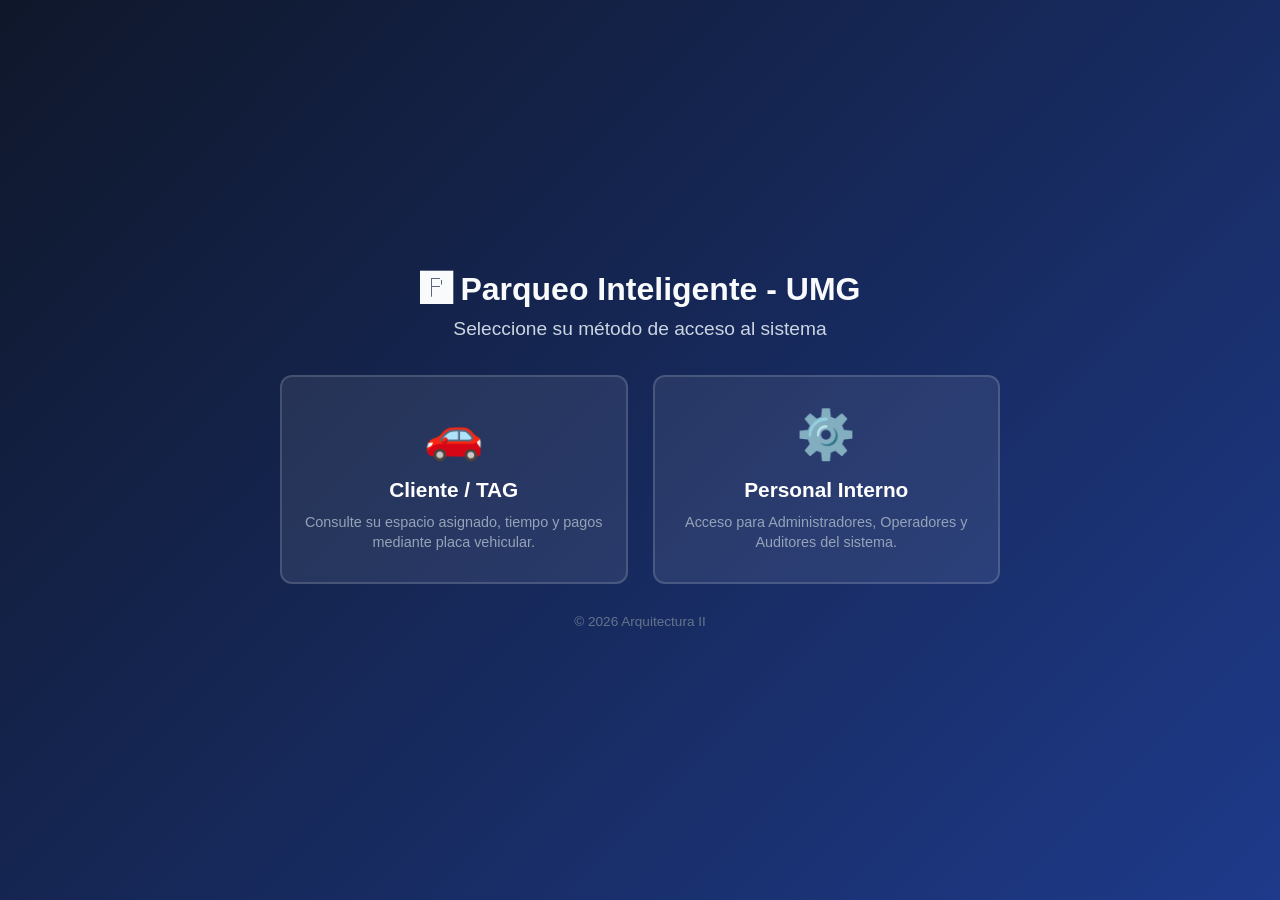
==== index.html @ c43f01b9 "Merge pull request #1 from dcastrilloc-we/Frontend_DiegoCastrillo Subiendo Frontend del Proyecto" ====
<!DOCTYPE html>
<html lang="es">
<head>
    <meta charset="UTF-8">
    <meta name="viewport" content="width=device-width, initial-scale=1.0">
    <title>Panel de Control - Parqueo Inteligente UMG</title>
    <link rel="stylesheet" href="style.css">
</head>
<body>

    <div class="app-wrapper">
        <main class="container">

            <header class="main-header">
                <div class="header-title-left">
                    <button onclick="cerrarSesion()" class="btn-volver">
                        ← Cerrar Sesión
                    </button>

                    <h1>🅿 Panel Principal - Parqueo Inteligente UMG</h1>
                </div>

                <div class="role-badge-display">
                    <span id="label-rol-activo" class="badge-rol">
                        Cargando...
                    </span>
                </div>
            </header>


            <!-- ===================================================== -->
            <!-- VISTA ADMINISTRADOR -->
            <!-- ===================================================== -->

            <section id="vista-admin"
                     class="view-section"
                     style="display: none;">

                <!-- PESTAÑAS -->
                <div class="admin-tabs">

                    <button onclick="cambiarSubpestana('operacion')"
                            id="btn-tab-op"
                            class="tab-btn active">
                        🗺️ Mapa y Operación
                    </button>

                    <button onclick="cambiarSubpestana('historial')"
                            id="btn-tab-hist"
                            class="tab-btn">
                        📋 Historial de Accesos
                    </button>

                    <button onclick="cambiarSubpestana('alarmas')"
                            id="btn-tab-alrt"
                            class="tab-btn">
                        🚨 Centro de Alarmas
                        <span id="badge-count-alarmas"
                              class="badge-alert-count">
                            1
                        </span>
                    </button>

                    <button onclick="cambiarSubpestana('usuarios')"
                            id="btn-tab-users"
                            class="tab-btn">
                        👥 Usuarios
                    </button>

                    <!-- NUEVA PESTAÑA -->
                    <button onclick="cambiarSubpestana('vehiculos')"
                            id="btn-tab-vehiculos"
                            class="tab-btn">
                        🚗 Vehículos
                    </button>

                </div>


                <!-- ================================================= -->
                <!-- PESTAÑA MAPA Y OPERACIÓN -->
                <!-- ================================================= -->

                <div id="sub-operacion"
                     class="admin-subview">

                    <h2>Monitoreo en Tiempo Real</h2>

                    <div class="talanqueras-banner">

                        <div class="talanquera-card">
                            <span>Talanquera de Entrada:</span>

                            <span id="estado-t-entrada"
                                  class="badge cerrada">
                                CERRADA
                            </span>
                        </div>

                        <div class="talanquera-card">
                            <span>Talanquera de Salida:</span>

                            <span id="estado-t-salida"
                                  class="badge cerrada">
                                CERRADA
                            </span>
                        </div>

                    </div>


                    <div class="admin-grid-layout">

                        <!-- MAPA -->
                        <div class="card map-card">

                            <h3>🗺️ Mapa General (Maqueta Real)</h3>

                            <div class="maqueta-foto-container">

                                <img src="maqueta-limpia.svg"
                                     alt="Arquitectura Parqueo"
                                     class="img-maqueta">

                                <div class="space-overlay libre" id="slot-E1">
                                    <strong>E1</strong><br>
                                    <small>Libre</small>
                                </div>

                                <div class="space-overlay libre" id="slot-E2">
                                    <strong>E2</strong><br>
                                    <small>Libre</small>
                                </div>

                                <div class="space-overlay reservado" id="slot-E3">
                                    <strong>E3</strong><br>
                                    <small>ABC123</small>
                                </div>

                                <div class="space-overlay libre" id="slot-E4">
                                    <strong>E4</strong><br>
                                    <small>Libre</small>
                                </div>

                                <div class="space-overlay libre" id="slot-E5">
                                    <strong>E5</strong><br>
                                    <small>Libre</small>
                                </div>

                                <div class="space-overlay libre" id="slot-E6">
                                    <strong>E6</strong><br>
                                    <small>Libre</small>
                                </div>

                                <div class="space-overlay libre" id="slot-E7">
                                    <strong>E7</strong><br>
                                    <small>Libre</small>
                                </div>

                            </div>
                        </div>


                        <!-- VEHÍCULOS ACTIVOS -->
                        <div class="card">

                            <h3>🚗 Vehículos Activos</h3>

                            <div class="table-container">

                                <table>
                                    <thead>
                                        <tr>
                                            <th>Placa</th>
                                            <th>Tipo</th>
                                            <th>Espacio</th>
                                            <th>Pago</th>
                                        </tr>
                                    </thead>

                                    <tbody id="tablaClientesAdmin">
                                    </tbody>
                                </table>

                            </div>
                        </div>

                    </div>


                    <!-- REGISTRO MANUAL DE INGRESO -->
                    <div class="card mt-20">

                        <h3>⚙️ Registro Manual de Ingreso</h3>

                        <form id="formAdminRegistro"
                              class="inline-form">

                            <div class="form-group">

                                <label>Categoría:</label>

                                <select id="tipoVehiculo">

                                    <option value="COMPACTO">
                                        Compacto (E1, E2)
                                    </option>

                                    <option value="RESERVADO">
                                        Reservado (E3)
                                    </option>

                                    <option value="GRANDE">
                                        Grande (E4)
                                    </option>

                                    <option value="CARGA">
                                        Carga (E5)
                                    </option>

                                    <option value="MOTO">
                                        Moto (E6, E7)
                                    </option>

                                </select>

                            </div>


                            <div class="form-group">

                                <label>Placa:</label>

                                <input type="text"
                                       id="placaAdmin"
                                       pattern="[A-Z]{3}[0-9]{3}"
                                       placeholder="ABC123"
                                       required
                                       style="text-transform: uppercase;">

                            </div>


                            <button type="submit"
                                    class="btn-primary">
                                Registrar Ingreso
                            </button>

                        </form>

                    </div>

                </div>


                <!-- ================================================= -->
                <!-- PESTAÑA HISTORIAL -->
                <!-- ================================================= -->

                <div id="sub-historial"
                     class="admin-subview"
                     style="display: none;">

                    <h2>📋 Historial de Accesos y Cobros</h2>

                    <div class="card mt-20">

                        <div class="table-container">

                            <table>

                                <thead>
                                    <tr>
                                        <th>ID</th>
                                        <th>Placa</th>
                                        <th>Espacio</th>
                                        <th>Entrada</th>
                                        <th>Salida</th>
                                        <th>Estado</th>
                                        <th>Monto</th>
                                    </tr>
                                </thead>

                                <tbody id="tablaHistorialBD">
                                </tbody>

                            </table>

                        </div>

                    </div>

                </div>


                <!-- ================================================= -->
                <!-- PESTAÑA ALARMAS -->
                <!-- ================================================= -->

                <div id="sub-alarmas"
                     class="admin-subview"
                     style="display: none;">

                    <h2>🚨 Centro de Monitoreo de Alarmas</h2>

                    <div class="card mt-20">

                        <div class="table-container">

                            <table>

                                <thead>
                                    <tr>
                                        <th>Tipo</th>
                                        <th>Nivel</th>
                                        <th>Espacio</th>
                                        <th>Descripción</th>
                                        <th>Acción</th>
                                    </tr>
                                </thead>

                                <tbody id="tablaAlarmasBD">
                                </tbody>

                            </table>

                        </div>

                    </div>

                </div>


                <!-- ================================================= -->
                <!-- PESTAÑA USUARIOS -->
                <!-- ================================================= -->

                <div id="sub-usuarios"
                     class="admin-subview"
                     style="display: none;">

                    <h2>👥 Administración de Usuarios</h2>


                    <div class="card mt-20">

                        <h3>➕ Agregar Nuevo Usuario</h3>

                        <form id="formNuevoUsuario"
                              class="inline-form">

                            <div class="form-group">
                                <label>Username:</label>

                                <input type="text"
                                       id="nuevoUsername"
                                       required>
                            </div>


                            <div class="form-group">
                                <label>Email:</label>

                                <input type="email"
                                       id="nuevoEmail"
                                       required>
                            </div>


                            <div class="form-group">
                                <label>Nombre completo:</label>

                                <input type="text"
                                       id="nuevoNombreCompleto"
                                       required>
                            </div>


                            <div class="form-group">
                                <label>Contraseña:</label>

                                <input type="password"
                                       id="nuevoPassword"
                                       required>
                            </div>


                            <div class="form-group">
                                <label>Rol:</label>

                                <select id="nuevoRol" required>

                                    <option value="ADMIN">
                                        ADMIN
                                    </option>

                                    <option value="OPERADOR">
                                        OPERADOR
                                    </option>

                                    <option value="AUDITOR">
                                        AUDITOR
                                    </option>

                                </select>
                            </div>


                            <div class="form-group">
                                <label>Estado:</label>

                                <select id="nuevoActivo" required>

                                    <option value="true">
                                        Activo
                                    </option>

                                    <option value="false">
                                        Inactivo
                                    </option>

                                </select>
                            </div>


                            <button type="submit"
                                    class="btn-primary">
                                Guardar Usuario
                            </button>

                        </form>


                        <p id="msgNuevoUsuario"
                           class="msg-alerta">
                        </p>

                    </div>


                    <div class="card mt-20">

                        <h3>👤 Usuarios Registrados</h3>

                        <div class="table-container">

                            <table>

                                <thead>
                                    <tr>
                                        <th>ID</th>
                                        <th>Username</th>
                                        <th>Email</th>
                                        <th>Nombre</th>
                                        <th>Rol</th>
                                        <th>Activo</th>
                                        <th>Fecha Creación</th>
                                    </tr>
                                </thead>

                                <tbody id="tablaUsuariosAdmin">
                                </tbody>

                            </table>

                        </div>

                    </div>

                </div>


                <!-- ================================================= -->
                <!-- NUEVA PESTAÑA VEHÍCULOS -->
                <!-- ================================================= -->

                <div id="sub-vehiculos"
                     class="admin-subview"
                     style="display: none;">

                    <h2>🚗 Administración de Vehículos</h2>


                    <!-- AGREGAR VEHÍCULO -->
                    <div class="card mt-20">

                        <h3>➕ Agregar Nuevo Vehículo</h3>

                        <form id="formNuevoVehiculo"
                              class="inline-form">


                            <div class="form-group">

                                <label>Placa:</label>

                                <input type="text"
                                       id="nuevaPlacaVehiculo"
                                       pattern="[A-Z]{3}[0-9]{3}"
                                       placeholder="ABC123"
                                       maxlength="6"
                                       required
                                       style="text-transform: uppercase;">

                            </div>


                            <div class="form-group">

                                <label>Tipo de vehículo:</label>

                                <select id="nuevoTipoVehiculo"
                                        required>

                                    <option value="COMPACTO">
                                        Compacto
                                    </option>

                                    <option value="GRANDE">
                                        Grande
                                    </option>

                                    <option value="MOTO">
                                        Moto
                                    </option>

                                    <option value="RESERVA">
                                        Reserva
                                    </option>

                                    <option value="CARGA">
                                        Carga
                                    </option>

                                </select>

                            </div>


                            <div class="form-group">

                                <label>Propietario:</label>

                                <input type="text"
                                       id="nuevoPropietarioVehiculo"
                                       placeholder="Nombre del propietario"
                                       required>

                            </div>


                            <div class="form-group">

                                <label>Teléfono:</label>

                                <input type="text"
                                       id="nuevoTelefonoVehiculo"
                                       placeholder="55555555"
                                       required>

                            </div>


                            <button type="submit"
                                    class="btn-primary">

                                Guardar Vehículo

                            </button>

                        </form>


                        <p id="msgNuevoVehiculo"
                           class="msg-alerta">
                        </p>

                    </div>


                    <!-- LISTADO DE VEHÍCULOS -->
                    <div class="card mt-20">

                        <h3>🚘 Vehículos Registrados</h3>

                        <div class="table-container">

                            <table>

                                <thead>

                                    <tr>
                                        <th>ID</th>
                                        <th>Placa</th>
                                        <th>Tipo</th>
                                        <th>Propietario</th>
                                        <th>Teléfono</th>
                                        <th>Fecha Registro</th>
                                    </tr>

                                </thead>


                                <tbody id="tablaVehiculosAdmin">
                                </tbody>

                            </table>

                        </div>

                    </div>

                </div>

            </section>


            <!-- ===================================================== -->
            <!-- VISTA CLIENTE -->
            <!-- ===================================================== -->

            <section id="vista-cliente"
                     class="view-section"
                     style="display: none;">

                <h2>Portal de Conductor / TAG</h2>


                <div class="card dashboard-card">

                    <div class="dashboard-header">

                        <h3>
                            🚗 Estado del Vehículo:
                            <span id="lblPlaca">
                                ABC123
                            </span>
                        </h3>

                    </div>


                    <div class="info-grid">

                        <div class="info-item">

                            <span class="label">
                                Espacio Asignado:
                            </span>

                            <span class="value"
                                  id="lblEspacio">
                                E3
                            </span>

                        </div>


                        <div class="info-item">

                            <span class="label">
                                Hora de Entrada:
                            </span>

                            <span class="value"
                                  id="lblEntrada">
                                14:30 hrs
                            </span>

                        </div>


                        <div class="info-item">

                            <span class="label">
                                Tiempo:
                            </span>

                            <span class="value"
                                  id="lblTiempo">
                                1 hora 15 minutos
                            </span>

                        </div>


                        <div class="info-item">

                            <span class="label">
                                Estado de Pago:
                            </span>

                            <span class="value"
                                  id="lblEstadoPago">

                                <span class="badge pend">
                                    Pendiente
                                </span>

                            </span>

                        </div>

                    </div>


                    <div class="action-zone mt-20">

                        <button id="btnPagar"
                                class="btn-success"
                                onclick="simularPago()">

                            Realizar Pago

                        </button>


                        <p id="lblResultadoSalida"
                           class="msg-alerta">
                        </p>

                    </div>

                </div>

            </section>

        </main>
    </div>


    <script src="script.js"></script>

</body>
</html>
---- style.css ----
/* ================= STYLES GENERALES ================= */
* {
    box-sizing: border-box;
    margin: 0;
    padding: 0;
    font-family: 'Segoe UI', Tahoma, Geneva, Verdana, sans-serif;
}

body {
    background-color: #f4f6f9;
    color: #333;
    display: flex;
    flex-direction: column;
    min-height: 100vh;
}

/* ================= ENCABEZADO Y NAVEGACIÓN ================= */
.main-header {
    background-color: #1e293b;
    color: white;
    padding: 20px;
    display: flex;
    justify-content: space-between;
    align-items: center;
    box-shadow: 0 4px 6px rgba(0, 0, 0, 0.1);
}

.main-header h1 {
    font-size: 1.5rem;
}

.role-selector button {
    background-color: #334155;
    color: white;
    border: none;
    padding: 10px 18px;
    margin-left: 10px;
    border-radius: 6px;
    cursor: pointer;
    font-weight: 600;
    transition: background 0.3s;
}

.role-selector button:hover,
.role-selector button.active {
    background-color: #2563eb;
}

/* ================= CONTENEDOR PRINCIPAL ================= */
.container {
    max-width: 1200px;
    margin: 30px auto;
    padding: 0 20px;
    flex: 1;
    width: 100%;
}

.view-section h2 {
    margin-bottom: 20px;
    color: #1e293b;
    border-bottom: 2px solid #e2e8f0;
    padding-bottom: 10px;
}

/* ================= TARJETAS Y GRID ================= */
.card {
    background: white;
    border-radius: 10px;
    padding: 20px;
    box-shadow: 0 2px 4px rgba(0, 0, 0, 0.05);
    margin-bottom: 20px;
}

.admin-grid-layout {
    display: grid;
    grid-template-columns: 1.4fr 0.6fr;
    gap: 20px;
}

@media (max-width: 900px) {
    .admin-grid-layout {
        grid-template-columns: 1fr;
    }
    .main-header {
        flex-direction: column;
        gap: 15px;
        text-align: center;
    }
}

.mt-20 {
    margin-top: 20px;
}

/* ================= TALANQUERAS BANNER ================= */
.talanqueras-banner {
    display: flex;
    gap: 20px;
    margin-bottom: 20px;
}

.talanquera-card {
    background: white;
    flex: 1;
    padding: 15px 20px;
    border-radius: 8px;
    display: flex;
    justify-content: space-between;
    align-items: center;
    box-shadow: 0 2px 4px rgba(0,0,0,0.05);
    font-weight: 600;
}

/* ================= BADGES DE ESTADO ================= */
.badge {
    padding: 5px 12px;
    border-radius: 20px;
    font-size: 0.85rem;
    font-weight: bold;
    text-transform: uppercase;
}

.badge.cerrada {
    background-color: #fee2e2;
    color: #991b1b;
}

.badge.abierta {
    background-color: #dcfce7;
    color: #166534;
}

.badge.pend {
    background-color: #fef9c3;
    color: #854d0e;
}

.badge.pagado {
    background-color: #dcfce7;
    color: #166534;
}

/* ================= MAPA CON FOTO SVG DE LA MAQUETA ================= */
.map-card {
    background-color: #18181b;
    color: #f4f4f5;
}

.map-card h3 {
    color: #fafafa;
    border-bottom: 1px solid #3f3f46;
    padding-bottom: 10px;
    margin-bottom: 15px;
}

.maqueta-foto-container {
    position: relative;
    width: 100%;
    max-width: 800px;
    margin: 0 auto;
    aspect-ratio: 800 / 600;
    overflow: hidden;
    border-radius: 8px;
    border: 2px solid #52525b;
    background-color: #18181b;
}

.img-maqueta {
    width: 100%;
    height: 100%;
    display: block;
    object-fit: contain;
    position: absolute;
    top: 0;
    left: 0;
    z-index: 1;
}

/* Bloques flotantes sobre el SVG */
.space-overlay {
    position: absolute;
    transform: translate(-50%, -50%);
    padding: 6px 8px;
    border-radius: 6px;
    text-align: center;
    font-size: 0.75rem;
    border: 2px solid #fff;
    box-shadow: 0 4px 6px rgba(0,0,0,0.4);
    font-weight: bold;
    min-width: 60px;
    z-index: 10;
}

.space-overlay.libre {
    background-color: rgba(6, 78, 59, 0.95);
    color: #a7f3d0;
    border-color: #059669;
}

.space-overlay.ocupado {
    background-color: rgba(127, 29, 29, 0.95);
    color: #fecaca;
    border-color: #dc2626;
}

.space-overlay.reservado {
    background-color: rgba(3, 105, 161, 0.95);
    color: #bae6fd;
    border-color: #0284c7;
}

.space-overlay small {
    display: block;
    font-size: 0.6rem;
    font-weight: normal;
}

/* ================= TABLAS ================= */
.table-container {
    overflow-x: auto;
    margin-top: 15px;
}

table {
    width: 100%;
    border-collapse: collapse;
    text-align: left;
}

th, td {
    padding: 12px;
    border-bottom: 1px solid #e2e8f0;
}

th {
    background-color: #f8fafc;
    color: #475569;
}

/* ================= FORMULARIOS Y BOTONES ================= */
.inline-form {
    display: flex;
    gap: 15px;
    align-items: flex-end;
    flex-wrap: wrap;
}

.form-group {
    flex: 1;
    min-width: 200px;
}

label {
    display: block;
    margin-bottom: 5px;
    font-weight: 600;
    font-size: 0.9rem;
    color: #475569;
}

input, select {
    width: 100%;
    padding: 10px;
    border: 1px solid #cbd5e1;
    border-radius: 6px;
    font-size: 1rem;
}

input:focus, select:focus {
    outline: none;
    border-color: #2563eb;
    box-shadow: 0 0 0 3px rgba(37, 99, 235, 0.1);
}

button {
    cursor: pointer;
    border: none;
    border-radius: 6px;
    padding: 10px 20px;
    font-weight: 600;
    font-size: 1rem;
    transition: background 0.3s;
}

.btn-primary {
    background-color: #2563eb;
    color: white;
}

.btn-primary:hover {
    background-color: #1d4ed8;
}

.btn-success {
    background-color: #16a34a;
    color: white;
    width: 100%;
    padding: 12px;
}

.btn-success:hover {
    background-color: #15803d;
}

.btn-secondary {
    background-color: #64748b;
    color: white;
    padding: 6px 12px;
    font-size: 0.85rem;
}

.btn-secondary:hover {
    background-color: #475569;
}

/* ================= PORTAL CLIENTE ================= */
.login-card {
    max-width: 500px;
    margin: 40px auto;
    text-align: center;
}

.login-form {
    margin-top: 20px;
    display: flex;
    flex-direction: column;
    gap: 15px;
}

.dashboard-card {
    max-width: 700px;
    margin: 20px auto;
}

.dashboard-header {
    display: flex;
    justify-content: space-between;
    align-items: center;
    margin-bottom: 20px;
    border-bottom: 1px solid #e2e8f0;
    padding-bottom: 15px;
}

.info-grid {
    display: grid;
    grid-template-columns: 1fr 1fr;
    gap: 15px;
    margin-bottom: 25px;
}

.info-item {
    background: #f8fafc;
    padding: 15px;
    border-radius: 6px;
    border-left: 4px solid #2563eb;
}

.info-item .label {
    display: block;
    font-size: 0.85rem;
    color: #64748b;
    margin-bottom: 5px;
}

.info-item .value {
    font-size: 1.1rem;
    font-weight: bold;
    color: #1e293b;
}

.action-zone {
    text-align: center;
}

.msg-alerta {
    margin-top: 10px;
    font-weight: 600;
}

/* ================= PANTALLA DE SELECCIÓN DE USUARIO (ESTILO UMG) ================= */
.umg-login-screen {
    position: fixed;
    top: 0;
    left: 0;
    width: 100vw;
    height: 100vh;
    background: linear-gradient(135deg, #0f172a 0%, #1e3a8a 100%);
    display: flex;
    justify-content: center;
    align-items: center;
    z-index: 9999;
    font-family: 'Segoe UI', Tahoma, Geneva, Verdana, sans-serif;
}

.umg-login-container {
    width: 90%;
    max-width: 800px;
    padding: 40px;
    text-align: center;
    color: white;
}

.umg-header h2 {
    font-size: 2rem;
    margin-bottom: 10px;
    color: #f8fafc;
}

.umg-header p {
    font-size: 1.2rem;
    color: #cbd5e1;
    margin-bottom: 35px;
}

.umg-cards-grid {
    display: grid;
    grid-template-columns: 1fr 1fr;
    gap: 25px;
    margin-bottom: 30px;
}

@media (max-width: 768px) {
    .umg-cards-grid {
        grid-template-columns: 1fr;
    }
}

.umg-card {
    background: rgba(255, 255, 255, 0.08);
    border: 2px solid rgba(255, 255, 255, 0.15);
    border-radius: 12px;
    padding: 30px 20px;
    cursor: pointer;
    transition: all 0.3s ease;
    display: flex;
    flex-direction: column;
    align-items: center;
    text-align: center;
}

.umg-card:hover {
    background: rgba(255, 255, 255, 0.15);
    border-color: #60a5fa;
    transform: translateY(-5px);
    box-shadow: 0 10px 25px rgba(0, 0, 0, 0.3);
}

.umg-card-icon {
    font-size: 3rem;
    margin-bottom: 15px;
}

.umg-card-content h3 {
    font-size: 1.3rem;
    margin-bottom: 10px;
    color: #ffffff;
}

.umg-card-content p {
    font-size: 0.9rem;
    color: #94a3b8;
    line-height: 1.4;
}

.umg-footer {
    margin-top: 20px;
    font-size: 0.85rem;
    color: #64748b;
}

/* ================= COMPLEMENTOS HEADER INTERNO ================= */
.header-title-left {
    display: flex;
    align-items: center;
    gap: 15px;
}

.btn-volver {
    background-color: #334155;
    color: #f8fafc;
    border: none;
    padding: 6px 12px;
    border-radius: 6px;
    cursor: pointer;
    font-size: 0.85rem;
    font-weight: 600;
    transition: background 0.2s;
}

.btn-volver:hover {
    background-color: #475569;
}

.badge-rol {
    background-color: #2563eb;
    color: white;
    padding: 6px 14px;
    border-radius: 20px;
    font-size: 0.85rem;
    font-weight: bold;
    text-transform: uppercase;
}

/* ================= ESTILOS DE PESTAÑAS ADMINISTRATIVAS ================= */
.admin-tabs {
    display: flex;
    gap: 10px;
    margin-bottom: 20px;
    border-bottom: 2px solid #e2e8f0;
    padding-bottom: 10px;
}

.tab-btn {
    background-color: #f1f5f9;
    border: 1px solid #cbd5e1;
    padding: 10px 18px;
    border-radius: 8px;
    cursor: pointer;
    font-weight: 600;
    color: #475569;
    transition: all 0.2s;
}

.tab-btn:hover {
    background-color: #e2e8f0;
}

.tab-btn.active {
    background-color: #2563eb;
    color: white;
    border-color: #2563eb;
}

.badge-alert-count {
    background-color: #dc2626;
    color: white;
    padding: 2px 6px;
    border-radius: 50%;
    font-size: 0.75rem;
    margin-left: 5px;
}
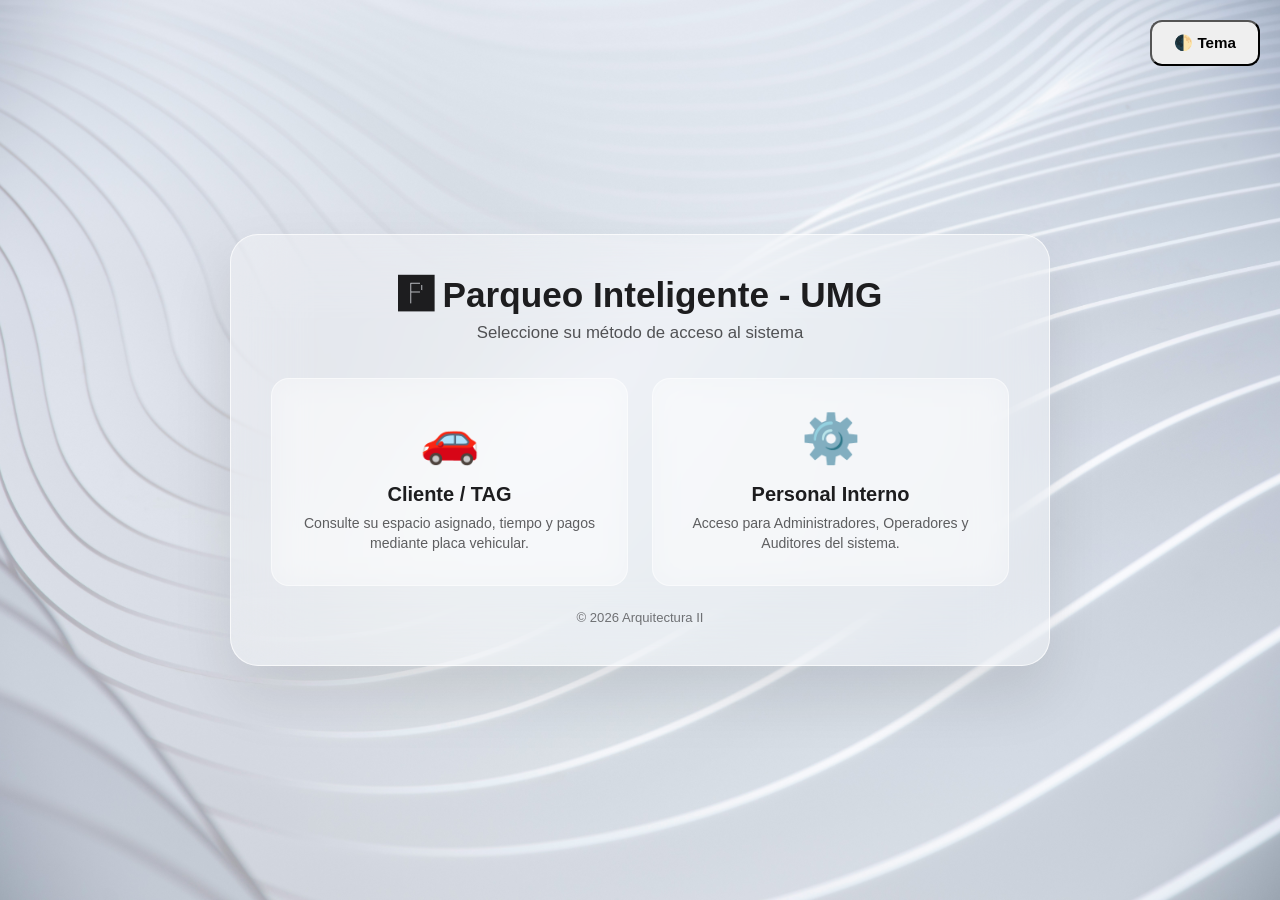
==== commit 23199b7a: "frontuptade" ====
--- a/index.html
+++ b/index.html
@@ -12,19 +12,31 @@
         <main class="container">
 
             <header class="main-header">
+
                 <div class="header-title-left">
-                    <button onclick="cerrarSesion()" class="btn-volver">
+
+                    <button onclick="cerrarSesion()"
+                            class="btn-volver">
                         ← Cerrar Sesión
                     </button>
 
-                    <h1>🅿 Panel Principal - Parqueo Inteligente UMG</h1>
+                    <h1>
+                        🅿 Panel Principal - Parqueo Inteligente UMG
+                    </h1>
+
                 </div>
 
-                <div class="role-badge-display">
-                    <span id="label-rol-activo" class="badge-rol">
-                        Cargando...
-                    </span>
+                <!-- Controles derechos con el botón de Tema integrado -->
+                <div class="header-right-controls" style="display: flex; align-items: center; gap: 12px;">
+                    <button onclick="toggleDarkMode()" class="btn-theme-toggle">🌓 Tema</button>
+                    <div class="role-badge-display">
+                        <span id="label-rol-activo"
+                              class="badge-rol">
+                            Cargando...
+                        </span>
+                    </div>
                 </div>
+
             </header>
 
 
@@ -36,74 +48,106 @@
                      class="view-section"
                      style="display: none;">
 
+
+                <!-- ================================================= -->
                 <!-- PESTAÑAS -->
+                <!-- ================================================= -->
+
                 <div class="admin-tabs">
 
                     <button onclick="cambiarSubpestana('operacion')"
                             id="btn-tab-op"
                             class="tab-btn active">
+
                         🗺️ Mapa y Operación
+
                     </button>
+
 
                     <button onclick="cambiarSubpestana('historial')"
                             id="btn-tab-hist"
                             class="tab-btn">
+
                         📋 Historial de Accesos
+
                     </button>
+
 
                     <button onclick="cambiarSubpestana('alarmas')"
                             id="btn-tab-alrt"
                             class="tab-btn">
+
                         🚨 Centro de Alarmas
+
                         <span id="badge-count-alarmas"
                               class="badge-alert-count">
                             1
                         </span>
+
                     </button>
+
 
                     <button onclick="cambiarSubpestana('usuarios')"
                             id="btn-tab-users"
                             class="tab-btn">
+
                         👥 Usuarios
+
                     </button>
 
-                    <!-- NUEVA PESTAÑA -->
+
                     <button onclick="cambiarSubpestana('vehiculos')"
                             id="btn-tab-vehiculos"
                             class="tab-btn">
+
                         🚗 Vehículos
+
                     </button>
 
                 </div>
 
 
                 <!-- ================================================= -->
-                <!-- PESTAÑA MAPA Y OPERACIÓN -->
+                <!-- MAPA Y OPERACIÓN -->
                 <!-- ================================================= -->
 
                 <div id="sub-operacion"
                      class="admin-subview">
 
-                    <h2>Monitoreo en Tiempo Real</h2>
+                    <h2>
+                        Monitoreo en Tiempo Real
+                    </h2>
+
+
+                    <!-- TALANQUERAS -->
 
                     <div class="talanqueras-banner">
 
                         <div class="talanquera-card">
-                            <span>Talanquera de Entrada:</span>
+
+                            <span>
+                                Talanquera de Entrada:
+                            </span>
 
                             <span id="estado-t-entrada"
                                   class="badge cerrada">
                                 CERRADA
                             </span>
-                        </div>
+
+                        </div>
+
 
                         <div class="talanquera-card">
-                            <span>Talanquera de Salida:</span>
+
+                            <span>
+                                Talanquera de Salida:
+                            </span>
 
                             <span id="estado-t-salida"
                                   class="badge cerrada">
                                 CERRADA
                             </span>
+
                         </div>
 
                     </div>
@@ -111,10 +155,15 @@
 
                     <div class="admin-grid-layout">
 
+
                         <!-- MAPA -->
+
                         <div class="card map-card">
 
-                            <h3>🗺️ Mapa General (Maqueta Real)</h3>
+                            <h3>
+                                🗺️ Mapa General (Maqueta Real)
+                            </h3>
+
 
                             <div class="maqueta-foto-container">
 
@@ -122,105 +171,165 @@
                                      alt="Arquitectura Parqueo"
                                      class="img-maqueta">
 
-                                <div class="space-overlay libre" id="slot-E1">
-                                    <strong>E1</strong><br>
+
+                                <div class="space-overlay libre"
+                                     id="slot-E1">
+
+                                    <strong>E1</strong>
+                                    <br>
                                     <small>Libre</small>
+
                                 </div>
 
-                                <div class="space-overlay libre" id="slot-E2">
-                                    <strong>E2</strong><br>
+
+                                <div class="space-overlay libre"
+                                     id="slot-E2">
+
+                                    <strong>E2</strong>
+                                    <br>
                                     <small>Libre</small>
+
                                 </div>
 
-                                <div class="space-overlay reservado" id="slot-E3">
-                                    <strong>E3</strong><br>
+
+                                <div class="space-overlay reservado"
+                                     id="slot-E3">
+
+                                    <strong>E3</strong>
+                                    <br>
                                     <small>ABC123</small>
+
                                 </div>
 
-                                <div class="space-overlay libre" id="slot-E4">
-                                    <strong>E4</strong><br>
+
+                                <div class="space-overlay libre"
+                                     id="slot-E4">
+
+                                    <strong>E4</strong>
+                                    <br>
                                     <small>Libre</small>
+
                                 </div>
 
-                                <div class="space-overlay libre" id="slot-E5">
-                                    <strong>E5</strong><br>
+
+                                <div class="space-overlay libre"
+                                     id="slot-E5">
+
+                                    <strong>E5</strong>
+                                    <br>
                                     <small>Libre</small>
+
                                 </div>
 
-                                <div class="space-overlay libre" id="slot-E6">
-                                    <strong>E6</strong><br>
+
+                                <div class="space-overlay libre"
+                                     id="slot-E6">
+
+                                    <strong>E6</strong>
+                                    <br>
                                     <small>Libre</small>
+
                                 </div>
 
-                                <div class="space-overlay libre" id="slot-E7">
-                                    <strong>E7</strong><br>
+
+                                <div class="space-overlay libre"
+                                     id="slot-E7">
+
+                                    <strong>E7</strong>
+                                    <br>
                                     <small>Libre</small>
+
                                 </div>
 
                             </div>
+
                         </div>
 
 
                         <!-- VEHÍCULOS ACTIVOS -->
+
                         <div class="card">
 
-                            <h3>🚗 Vehículos Activos</h3>
+                            <h3>
+                                🚗 Vehículos Activos
+                            </h3>
+
 
                             <div class="table-container">
 
                                 <table>
+
                                     <thead>
+
                                         <tr>
                                             <th>Placa</th>
                                             <th>Tipo</th>
                                             <th>Espacio</th>
                                             <th>Pago</th>
                                         </tr>
+
                                     </thead>
+
 
                                     <tbody id="tablaClientesAdmin">
                                     </tbody>
+
                                 </table>
 
                             </div>
-                        </div>
-
-                    </div>
-
-
+
+                        </div>
+
+                    </div>
+
+
+                    <!-- ================================================= -->
                     <!-- REGISTRO MANUAL DE INGRESO -->
+                    <!-- ================================================= -->
+
                     <div class="card mt-20">
 
-                        <h3>⚙️ Registro Manual de Ingreso</h3>
+                        <h3>
+                            ⚙️ Registro Manual de Ingreso
+                        </h3>
+
 
                         <form id="formAdminRegistro"
                               class="inline-form">
 
-                            <div class="form-group">
-
-                                <label>Categoría:</label>
+
+                            <div class="form-group">
+
+                                <label>
+                                    Categoría:
+                                </label>
+
 
                                 <select id="tipoVehiculo">
 
                                     <option value="COMPACTO">
-                                        Compacto (E1, E2)
-                                    </option>
-
-                                    <option value="RESERVADO">
-                                        Reservado (E3)
-                                    </option>
-
-                                    <option value="GRANDE">
-                                        Grande (E4)
-                                    </option>
-
-                                    <option value="CARGA">
-                                        Carga (E5)
-                                    </option>
-
-                                    <option value="MOTO">
-                                        Moto (E6, E7)
-                                    </option>
+                                         Compacto (E1, E2)
+                                     </option>
+
+                                     <option value="MANUAL">
+                                         Manual (E3)
+                                     </option>
+
+                                     <option value="CARGA">
+                                         Carga y descarga (E4)
+                                     </option>
+
+                                     <option value="RESERVADO">
+                                         Reservado (E5)
+                                     </option>
+
+                                     <option value="GRANDE">
+                                         Grande (E6)
+                                     </option>
+
+                                     <option value="MOTO">
+                                         Moto (E7)
+                                     </option>
 
                                 </select>
 
@@ -229,13 +338,16 @@
 
                             <div class="form-group">
 
-                                <label>Placa:</label>
+                                <label>
+                                    Placa:
+                                </label>
 
                                 <input type="text"
                                        id="placaAdmin"
-                                       pattern="[A-Z]{3}[0-9]{3}"
-                                       placeholder="ABC123"
+                                       placeholder="P101CMP"
+                                       maxlength="10"
                                        required
+                                       autocomplete="off"
                                        style="text-transform: uppercase;">
 
                             </div>
@@ -243,25 +355,68 @@
 
                             <button type="submit"
                                     class="btn-primary">
+
                                 Registrar Ingreso
+
                             </button>
 
                         </form>
 
                     </div>
 
+                    <!-- ================================================= -->
+                    <!-- SALIDA MANUAL -->
+                    <!-- ================================================= -->
+
+                    <div class="card mt-20">
+
+                        <h3>
+                            🚪 Salida Manual
+                        </h3>
+
+
+                        <form id="formAdminSalida"
+                              class="inline-form">
+
+                            <div class="form-group">
+
+                                <label>
+                                    Vehículo dentro del parqueo:
+                                </label>
+
+                                <select id="placaSalidaAdmin">
+                                    <option value="">Cargando...</option>
+                                </select>
+
+                            </div>
+
+
+                            <button type="submit"
+                                    class="btn-primary">
+
+                                Dar Salida
+
+                            </button>
+
+                        </form>
+
+                    </div>
+
                 </div>
 
 
                 <!-- ================================================= -->
-                <!-- PESTAÑA HISTORIAL -->
+                <!-- HISTORIAL -->
                 <!-- ================================================= -->
 
                 <div id="sub-historial"
                      class="admin-subview"
                      style="display: none;">
 
-                    <h2>📋 Historial de Accesos y Cobros</h2>
+                    <h2>
+                        📋 Historial de Accesos y Cobros
+                    </h2>
+
 
                     <div class="card mt-20">
 
@@ -270,6 +425,7 @@
                             <table>
 
                                 <thead>
+
                                     <tr>
                                         <th>ID</th>
                                         <th>Placa</th>
@@ -279,7 +435,9 @@
                                         <th>Estado</th>
                                         <th>Monto</th>
                                     </tr>
+
                                 </thead>
+
 
                                 <tbody id="tablaHistorialBD">
                                 </tbody>
@@ -294,14 +452,17 @@
 
 
                 <!-- ================================================= -->
-                <!-- PESTAÑA ALARMAS -->
+                <!-- ALARMAS -->
                 <!-- ================================================= -->
 
                 <div id="sub-alarmas"
                      class="admin-subview"
                      style="display: none;">
 
-                    <h2>🚨 Centro de Monitoreo de Alarmas</h2>
+                    <h2>
+                        🚨 Centro de Monitoreo de Alarmas
+                    </h2>
+
 
                     <div class="card mt-20">
 
@@ -310,6 +471,7 @@
                             <table>
 
                                 <thead>
+
                                     <tr>
                                         <th>Tipo</th>
                                         <th>Nivel</th>
@@ -317,7 +479,9 @@
                                         <th>Descripción</th>
                                         <th>Acción</th>
                                     </tr>
+
                                 </thead>
+
 
                                 <tbody id="tablaAlarmasBD">
                                 </tbody>
@@ -332,63 +496,92 @@
 
 
                 <!-- ================================================= -->
-                <!-- PESTAÑA USUARIOS -->
+                <!-- USUARIOS -->
                 <!-- ================================================= -->
 
                 <div id="sub-usuarios"
                      class="admin-subview"
                      style="display: none;">
 
-                    <h2>👥 Administración de Usuarios</h2>
-
+                    <h2>
+                        👥 Administración de Usuarios
+                    </h2>
+
+
+                    <!-- AGREGAR USUARIO -->
 
                     <div class="card mt-20">
 
-                        <h3>➕ Agregar Nuevo Usuario</h3>
+                        <h3>
+                            ➕ Agregar Nuevo Usuario
+                        </h3>
+
 
                         <form id="formNuevoUsuario"
                               class="inline-form">
 
-                            <div class="form-group">
-                                <label>Username:</label>
+
+                            <div class="form-group">
+
+                                <label>
+                                    Username:
+                                </label>
 
                                 <input type="text"
                                        id="nuevoUsername"
                                        required>
-                            </div>
-
-
-                            <div class="form-group">
-                                <label>Email:</label>
+
+                            </div>
+
+
+                            <div class="form-group">
+
+                                <label>
+                                    Email:
+                                </label>
 
                                 <input type="email"
                                        id="nuevoEmail"
                                        required>
-                            </div>
-
-
-                            <div class="form-group">
-                                <label>Nombre completo:</label>
+
+                            </div>
+
+
+                            <div class="form-group">
+
+                                <label>
+                                    Nombre completo:
+                                </label>
 
                                 <input type="text"
                                        id="nuevoNombreCompleto"
                                        required>
-                            </div>
-
-
-                            <div class="form-group">
-                                <label>Contraseña:</label>
+
+                            </div>
+
+
+                            <div class="form-group">
+
+                                <label>
+                                    Contraseña:
+                                </label>
 
                                 <input type="password"
                                        id="nuevoPassword"
                                        required>
-                            </div>
-
-
-                            <div class="form-group">
-                                <label>Rol:</label>
-
-                                <select id="nuevoRol" required>
+
+                            </div>
+
+
+                            <div class="form-group">
+
+                                <label>
+                                    Rol:
+                                </label>
+
+
+                                <select id="nuevoRol"
+                                        required>
 
                                     <option value="ADMIN">
                                         ADMIN
@@ -403,13 +596,19 @@
                                     </option>
 
                                 </select>
-                            </div>
-
-
-                            <div class="form-group">
-                                <label>Estado:</label>
-
-                                <select id="nuevoActivo" required>
+
+                            </div>
+
+
+                            <div class="form-group">
+
+                                <label>
+                                    Estado:
+                                </label>
+
+
+                                <select id="nuevoActivo"
+                                        required>
 
                                     <option value="true">
                                         Activo
@@ -420,12 +619,15 @@
                                     </option>
 
                                 </select>
+
                             </div>
 
 
                             <button type="submit"
                                     class="btn-primary">
+
                                 Guardar Usuario
+
                             </button>
 
                         </form>
@@ -438,15 +640,21 @@
                     </div>
 
 
+                    <!-- USUARIOS REGISTRADOS -->
+
                     <div class="card mt-20">
 
-                        <h3>👤 Usuarios Registrados</h3>
+                        <h3>
+                            👤 Usuarios Registrados
+                        </h3>
+
 
                         <div class="table-container">
 
                             <table>
 
                                 <thead>
+
                                     <tr>
                                         <th>ID</th>
                                         <th>Username</th>
@@ -456,7 +664,9 @@
                                         <th>Activo</th>
                                         <th>Fecha Creación</th>
                                     </tr>
+
                                 </thead>
+
 
                                 <tbody id="tablaUsuariosAdmin">
                                 </tbody>
@@ -471,20 +681,26 @@
 
 
                 <!-- ================================================= -->
-                <!-- NUEVA PESTAÑA VEHÍCULOS -->
+                <!-- VEHÍCULOS -->
                 <!-- ================================================= -->
 
                 <div id="sub-vehiculos"
                      class="admin-subview"
                      style="display: none;">
 
-                    <h2>🚗 Administración de Vehículos</h2>
+                    <h2>
+                        🚗 Administración de Vehículos
+                    </h2>
 
 
                     <!-- AGREGAR VEHÍCULO -->
+
                     <div class="card mt-20">
 
-                        <h3>➕ Agregar Nuevo Vehículo</h3>
+                        <h3>
+                            ➕ Agregar Nuevo Vehículo
+                        </h3>
+
 
                         <form id="formNuevoVehiculo"
                               class="inline-form">
@@ -492,14 +708,16 @@
 
                             <div class="form-group">
 
-                                <label>Placa:</label>
+                                <label>
+                                    Placa:
+                                </label>
 
                                 <input type="text"
                                        id="nuevaPlacaVehiculo"
-                                       pattern="[A-Z]{3}[0-9]{3}"
-                                       placeholder="ABC123"
-                                       maxlength="6"
+                                       placeholder="P101CMP"
+                                       maxlength="10"
                                        required
+                                       autocomplete="off"
                                        style="text-transform: uppercase;">
 
                             </div>
@@ -507,11 +725,18 @@
 
                             <div class="form-group">
 
-                                <label>Tipo de vehículo:</label>
+                                <label>
+                                    Tipo de vehículo:
+                                </label>
+
 
                                 <select id="nuevoTipoVehiculo"
                                         required>
 
+                                    <option value="MANUAL">
+                                        Manual (TAG 3 / Cajón 3)
+                                    </option>
+
                                     <option value="COMPACTO">
                                         Compacto
                                     </option>
@@ -539,24 +764,26 @@
 
                             <div class="form-group">
 
-                                <label>Propietario:</label>
+                                <label>
+                                    Propietario:
+                                </label>
 
                                 <input type="text"
                                        id="nuevoPropietarioVehiculo"
-                                       placeholder="Nombre del propietario"
-                                       required>
-
-                            </div>
-
-
-                            <div class="form-group">
-
-                                <label>Teléfono:</label>
+                                       placeholder="Nombre del propietario (opcional)">
+
+                            </div>
+
+
+                            <div class="form-group">
+
+                                <label>
+                                    Teléfono:
+                                </label>
 
                                 <input type="text"
                                        id="nuevoTelefonoVehiculo"
-                                       placeholder="55555555"
-                                       required>
+                                       placeholder="55555555 (opcional)">
 
                             </div>
 
@@ -578,10 +805,14 @@
                     </div>
 
 
-                    <!-- LISTADO DE VEHÍCULOS -->
+                    <!-- VEHÍCULOS REGISTRADOS -->
+
                     <div class="card mt-20">
 
-                        <h3>🚘 Vehículos Registrados</h3>
+                        <h3>
+                            🚘 Vehículos Registrados
+                        </h3>
+
 
                         <div class="table-container">
 
@@ -590,12 +821,12 @@
                                 <thead>
 
                                     <tr>
-                                        <th>ID</th>
+                                        <th>Tag #</th>
                                         <th>Placa</th>
                                         <th>Tipo</th>
-                                        <th>Propietario</th>
-                                        <th>Teléfono</th>
-                                        <th>Fecha Registro</th>
+                                        <th>UID RFID</th>
+                                        <th>Cajón</th>
+                                        <th>Estado</th>
                                     </tr>
 
                                 </thead>
@@ -623,24 +854,31 @@
                      class="view-section"
                      style="display: none;">
 
-                <h2>Portal de Conductor / TAG</h2>
+                <h2>
+                    Portal de Conductor / TAG
+                </h2>
 
 
                 <div class="card dashboard-card">
 
+
                     <div class="dashboard-header">
 
                         <h3>
+
                             🚗 Estado del Vehículo:
+
                             <span id="lblPlaca">
                                 ABC123
                             </span>
+
                         </h3>
 
                     </div>
 
 
                     <div class="info-grid">
+
 
                         <div class="info-item">
 
@@ -650,7 +888,7 @@
 
                             <span class="value"
                                   id="lblEspacio">
-                                E3
+                                E5
                             </span>
 
                         </div>
@@ -690,6 +928,7 @@
                                 Estado de Pago:
                             </span>
 
+
                             <span class="value"
                                   id="lblEstadoPago">
 
@@ -706,9 +945,10 @@
 
                     <div class="action-zone mt-20">
 
+
                         <button id="btnPagar"
                                 class="btn-success"
-                                onclick="simularPago()">
+                                onclick="realizarPago()">
 
                             Realizar Pago
 
@@ -729,6 +969,7 @@
     </div>
 
 
+    <script src="config.js"></script>
     <script src="script.js"></script>
 
 </body>
--- a/style.css
+++ b/style.css
@@ -1,55 +1,76 @@
-/* ================= STYLES GENERALES ================= */
+/* ==========================================================================
+   ESTILOS GENERALES - GLASSMORPHISM PURO CON FONDOS FIJOS
+   ========================================================================== */
 * {
     box-sizing: border-box;
     margin: 0;
     padding: 0;
-    font-family: 'Segoe UI', Tahoma, Geneva, Verdana, sans-serif;
-}
-
+    font-family: -apple-system, BlinkMacSystemFont, "SF Pro Display", "SF Pro Text", "Segoe UI", Roboto, Helvetica, Arial, sans-serif;
+    transition: background 0.3s ease, color 0.3s ease, border 0.3s ease, backdrop-filter 0.3s ease;
+}
+
+/* Fondo Claro fijo alineado al borde izquierdo */
 body {
-    background-color: #f4f6f9;
-    color: #333;
+    background: #eef2f7 url('static/images/fondoblanco.jpg') no-repeat 0% center fixed;
+    background-size: cover;
+    color: #1d1d1f;
     display: flex;
     flex-direction: column;
     min-height: 100vh;
-}
-
-/* ================= ENCABEZADO Y NAVEGACIÓN ================= */
+    overflow-x: hidden;
+}
+
+/* Fondo Oscuro fijo alineado al borde izquierdo */
+body.dark-mode {
+    background: #0b0f17 url('static/images/fondonegro.jpg') no-repeat 100% center fixed;
+    background-size: cover;
+    color: #f5f5f7;
+}
+
+/* ==========================================================================
+   HEADER PRINCIPAL (Glass translúcido superior)
+   ========================================================================== */
 .main-header {
-    background-color: #1e293b;
-    color: white;
-    padding: 20px;
+    background: rgba(255, 255, 255, 0.45);
+    backdrop-filter: blur(25px);
+    -webkit-backdrop-filter: blur(25px);
+    border-bottom: 1px solid rgba(255, 255, 255, 0.4);
+    color: #1d1d1f;
+    padding: 16px 24px;
     display: flex;
     justify-content: space-between;
     align-items: center;
-    box-shadow: 0 4px 6px rgba(0, 0, 0, 0.1);
+    position: sticky;
+    top: 0;
+    z-index: 1000;
+    box-shadow: 0 8px 32px rgba(0, 0, 0, 0.04);
+}
+
+body.dark-mode .main-header {
+    background: rgba(18, 22, 33, 0.55);
+    border-bottom: 1px solid rgba(255, 255, 255, 0.08);
+    color: #f5f5f7;
 }
 
 .main-header h1 {
-    font-size: 1.5rem;
-}
-
-.role-selector button {
-    background-color: #334155;
-    color: white;
-    border: none;
-    padding: 10px 18px;
-    margin-left: 10px;
-    border-radius: 6px;
-    cursor: pointer;
-    font-weight: 600;
-    transition: background 0.3s;
-}
-
-.role-selector button:hover,
-.role-selector button.active {
-    background-color: #2563eb;
-}
-
-/* ================= CONTENEDOR PRINCIPAL ================= */
+    font-size: 1.2rem;
+    font-weight: 600;
+    letter-spacing: -0.02em;
+}
+
+/* Controles derechos del Header (Rol + Botón de Tema) */
+.header-right-controls {
+    display: flex;
+    align-items: center;
+    gap: 12px;
+}
+
+/* ==========================================================================
+   CONTENEDOR PRINCIPAL
+   ========================================================================== */
 .container {
-    max-width: 1200px;
-    margin: 30px auto;
+    max-width: 1280px;
+    margin: 28px auto;
     padding: 0 20px;
     flex: 1;
     width: 100%;
@@ -57,100 +78,144 @@
 
 .view-section h2 {
     margin-bottom: 20px;
-    color: #1e293b;
-    border-bottom: 2px solid #e2e8f0;
-    padding-bottom: 10px;
-}
-
-/* ================= TARJETAS Y GRID ================= */
+    font-size: 1.4rem;
+    font-weight: 600;
+    letter-spacing: -0.02em;
+    border-bottom: 1px solid rgba(0, 0, 0, 0.08);
+    padding-bottom: 12px;
+}
+
+body.dark-mode .view-section h2 {
+    border-bottom: 1px solid rgba(255, 255, 255, 0.08);
+}
+
+/* ==========================================================================
+   TARJETAS CON EFECTO GLASS DE VERDAD (Translucidez + Blur + Bordes de luz)
+   ========================================================================== */
 .card {
-    background: white;
-    border-radius: 10px;
-    padding: 20px;
-    box-shadow: 0 2px 4px rgba(0, 0, 0, 0.05);
-    margin-bottom: 20px;
+    background: rgba(255, 255, 255, 0.35);
+    backdrop-filter: blur(20px);
+    -webkit-backdrop-filter: blur(20px);
+    border: 1px solid rgba(255, 255, 255, 0.65);
+    border-radius: 20px;
+    padding: 24px;
+    box-shadow: 0 20px 40px rgba(0, 0, 0, 0.05), inset 0 1px 0 rgba(255, 255, 255, 0.8);
+    margin-bottom: 24px;
+}
+
+body.dark-mode .card {
+    background: rgba(25, 30, 42, 0.4);
+    border: 1px solid rgba(255, 255, 255, 0.1);
+    box-shadow: 0 20px 40px rgba(0, 0, 0, 0.3), inset 0 1px 0 rgba(255, 255, 255, 0.08);
 }
 
 .admin-grid-layout {
     display: grid;
     grid-template-columns: 1.4fr 0.6fr;
-    gap: 20px;
-}
-
-@media (max-width: 900px) {
+    gap: 24px;
+}
+
+@media (max-width: 960px) {
     .admin-grid-layout {
         grid-template-columns: 1fr;
     }
     .main-header {
         flex-direction: column;
-        gap: 15px;
+        gap: 12px;
         text-align: center;
     }
 }
 
 .mt-20 {
-    margin-top: 20px;
-}
-
-/* ================= TALANQUERAS BANNER ================= */
+    margin-top: 24px;
+}
+
+/* ==========================================================================
+   TALANQUERAS BANNER
+   ========================================================================== */
 .talanqueras-banner {
     display: flex;
-    gap: 20px;
-    margin-bottom: 20px;
+    gap: 16px;
+    margin-bottom: 24px;
 }
 
 .talanquera-card {
-    background: white;
+    background: rgba(255, 255, 255, 0.4);
+    backdrop-filter: blur(15px);
+    -webkit-backdrop-filter: blur(15px);
+    border: 1px solid rgba(255, 255, 255, 0.6);
     flex: 1;
-    padding: 15px 20px;
-    border-radius: 8px;
+    padding: 16px 20px;
+    border-radius: 16px;
     display: flex;
     justify-content: space-between;
     align-items: center;
-    box-shadow: 0 2px 4px rgba(0,0,0,0.05);
-    font-weight: 600;
-}
-
-/* ================= BADGES DE ESTADO ================= */
+    font-weight: 500;
+    font-size: 0.95rem;
+    box-shadow: 0 10px 25px rgba(0, 0, 0, 0.03);
+}
+
+body.dark-mode .talanquera-card {
+    background: rgba(25, 30, 42, 0.4);
+    border: 1px solid rgba(255, 255, 255, 0.08);
+}
+
+/* ==========================================================================
+   BADGES DE ESTADO (Píldoras iOS)
+   ========================================================================== */
 .badge {
-    padding: 5px 12px;
-    border-radius: 20px;
-    font-size: 0.85rem;
-    font-weight: bold;
+    padding: 6px 14px;
+    border-radius: 9999px;
+    font-size: 0.75rem;
+    font-weight: 700;
+    letter-spacing: 0.05em;
     text-transform: uppercase;
 }
 
 .badge.cerrada {
-    background-color: #fee2e2;
-    color: #991b1b;
+    background-color: rgba(255, 59, 48, 0.12);
+    color: #ff3b30;
+    border: 1px solid rgba(255, 59, 48, 0.25);
 }
 
 .badge.abierta {
-    background-color: #dcfce7;
-    color: #166534;
+    background-color: rgba(52, 199, 89, 0.12);
+    color: #34c759;
+    border: 1px solid rgba(52, 199, 89, 0.25);
 }
 
 .badge.pend {
-    background-color: #fef9c3;
-    color: #854d0e;
+    background-color: rgba(255, 204, 0, 0.15);
+    color: #b28900;
+    border: 1px solid rgba(255, 204, 0, 0.25);
+}
+
+body.dark-mode .badge.pend {
+    color: #ffd60a;
 }
 
 .badge.pagado {
-    background-color: #dcfce7;
-    color: #166534;
-}
-
-/* ================= MAPA CON FOTO SVG DE LA MAQUETA ================= */
+    background-color: rgba(52, 199, 89, 0.12);
+    color: #34c759;
+    border: 1px solid rgba(52, 199, 89, 0.25);
+}
+
+/* ==========================================================================
+   MAPA Y CONTENEDOR SVG
+   ========================================================================== */
 .map-card {
-    background-color: #18181b;
-    color: #f4f4f5;
+    background: rgba(18, 18, 20, 0.88);
+    backdrop-filter: blur(20px);
+    border: 1px solid rgba(255, 255, 255, 0.15);
+    color: #ffffff;
 }
 
 .map-card h3 {
-    color: #fafafa;
-    border-bottom: 1px solid #3f3f46;
-    padding-bottom: 10px;
-    margin-bottom: 15px;
+    color: #ffffff;
+    border-bottom: 1px solid rgba(255, 255, 255, 0.1);
+    padding-bottom: 12px;
+    margin-bottom: 16px;
+    font-size: 1.1rem;
 }
 
 .maqueta-foto-container {
@@ -160,9 +225,9 @@
     margin: 0 auto;
     aspect-ratio: 800 / 600;
     overflow: hidden;
-    border-radius: 8px;
-    border: 2px solid #52525b;
-    background-color: #18181b;
+    border-radius: 14px;
+    border: 1px solid rgba(255, 255, 255, 0.15);
+    background-color: #0c0c0e;
 }
 
 .img-maqueta {
@@ -174,73 +239,94 @@
     top: 0;
     left: 0;
     z-index: 1;
-}
-
-/* Bloques flotantes sobre el SVG */
+    opacity: 0.85;
+}
+
 .space-overlay {
     position: absolute;
     transform: translate(-50%, -50%);
-    padding: 6px 8px;
-    border-radius: 6px;
+    padding: 8px 10px;
+    border-radius: 8px;
     text-align: center;
     font-size: 0.75rem;
-    border: 2px solid #fff;
-    box-shadow: 0 4px 6px rgba(0,0,0,0.4);
-    font-weight: bold;
-    min-width: 60px;
+    backdrop-filter: blur(8px);
+    box-shadow: 0 8px 20px rgba(0, 0, 0, 0.5);
+    font-weight: 600;
+    min-width: 64px;
     z-index: 10;
 }
 
 .space-overlay.libre {
-    background-color: rgba(6, 78, 59, 0.95);
-    color: #a7f3d0;
-    border-color: #059669;
+    background-color: rgba(52, 199, 89, 0.9);
+    color: #ffffff;
+    border: 1px solid rgba(255, 255, 255, 0.8);
 }
 
 .space-overlay.ocupado {
-    background-color: rgba(127, 29, 29, 0.95);
-    color: #fecaca;
-    border-color: #dc2626;
+    background-color: rgba(255, 59, 48, 0.9);
+    color: #ffffff;
+    border: 1px solid rgba(255, 255, 255, 0.8);
 }
 
 .space-overlay.reservado {
-    background-color: rgba(3, 105, 161, 0.95);
-    color: #bae6fd;
-    border-color: #0284c7;
+    background-color: rgba(0, 122, 255, 0.9);
+    color: #ffffff;
+    border: 1px solid rgba(255, 255, 255, 0.8);
 }
 
 .space-overlay small {
     display: block;
     font-size: 0.6rem;
-    font-weight: normal;
-}
-
-/* ================= TABLAS ================= */
+    font-weight: 400;
+    opacity: 0.95;
+}
+
+/* ==========================================================================
+   TABLAS MINIMALISTAS GLASS
+   ========================================================================== */
 .table-container {
     overflow-x: auto;
-    margin-top: 15px;
+    margin-top: 16px;
+    border-radius: 12px;
 }
 
 table {
     width: 100%;
     border-collapse: collapse;
     text-align: left;
+    font-size: 0.92rem;
 }
 
 th, td {
-    padding: 12px;
-    border-bottom: 1px solid #e2e8f0;
+    padding: 14px 16px;
+    border-bottom: 1px solid rgba(0, 0, 0, 0.05);
+}
+
+body.dark-mode th, body.dark-mode td {
+    border-bottom: 1px solid rgba(255, 255, 255, 0.06);
 }
 
 th {
-    background-color: #f8fafc;
-    color: #475569;
-}
-
-/* ================= FORMULARIOS Y BOTONES ================= */
+    background-color: rgba(255, 255, 255, 0.15);
+    color: #4b5563;
+    font-weight: 600;
+}
+
+body.dark-mode th {
+    background-color: rgba(255, 255, 255, 0.03);
+    color: #9ca3af;
+}
+
+td {
+    color: inherit;
+}
+
+/* ==========================================================================
+   FORMULARIOS Y BOTONES (Separación corregida y efecto Glass)
+   ========================================================================== */
 .inline-form {
     display: flex;
-    gap: 15px;
+    gap: 16px;
     align-items: flex-end;
     flex-wrap: wrap;
 }
@@ -248,87 +334,112 @@
 .form-group {
     flex: 1;
     min-width: 200px;
+    margin-bottom: 10px;
 }
 
 label {
     display: block;
-    margin-bottom: 5px;
-    font-weight: 600;
-    font-size: 0.9rem;
-    color: #475569;
+    margin-bottom: 6px;
+    font-weight: 500;
+    font-size: 0.85rem;
+    opacity: 0.8;
 }
 
 input, select {
     width: 100%;
-    padding: 10px;
-    border: 1px solid #cbd5e1;
-    border-radius: 6px;
-    font-size: 1rem;
+    padding: 12px 14px;
+    background: rgba(255, 255, 255, 0.35);
+    backdrop-filter: blur(12px);
+    -webkit-backdrop-filter: blur(12px);
+    border: 1px solid rgba(255, 255, 255, 0.6);
+    border-radius: 12px;
+    font-size: 0.95rem;
+    color: inherit;
+    box-shadow: inset 0 1px 2px rgba(255, 255, 255, 0.4);
+    transition: all 0.2s ease;
+}
+
+body.dark-mode input, body.dark-mode select {
+    background: rgba(20, 24, 33, 0.4);
+    border: 1px solid rgba(255, 255, 255, 0.12);
 }
 
 input:focus, select:focus {
     outline: none;
-    border-color: #2563eb;
-    box-shadow: 0 0 0 3px rgba(37, 99, 235, 0.1);
+    border-color: #007aff;
+    box-shadow: 0 0 0 4px rgba(0, 122, 255, 0.15);
+}
+
+.sub-form-container form button,
+.inline-form button,
+.action-zone button {
+    margin-top: 22px !important;
 }
 
 button {
     cursor: pointer;
-    border: none;
-    border-radius: 6px;
-    padding: 10px 20px;
-    font-weight: 600;
-    font-size: 1rem;
-    transition: background 0.3s;
+    border-radius: 12px;
+    padding: 12px 22px;
+    font-weight: 600;
+    font-size: 0.95rem;
+    backdrop-filter: blur(10px);
+    -webkit-backdrop-filter: blur(10px);
+    transition: all 0.2s ease;
 }
 
 .btn-primary {
-    background-color: #2563eb;
+    background: rgba(28, 28, 30, 0.85);
+    border: 1px solid rgba(255, 255, 255, 0.2);
     color: white;
+    box-shadow: 0 4px 14px rgba(0, 0, 0, 0.15);
+}
+
+body.dark-mode .btn-primary {
+    background: rgba(245, 245, 247, 0.85);
+    color: #1c1c1e;
 }
 
 .btn-primary:hover {
-    background-color: #1d4ed8;
+    opacity: 0.9;
+    transform: translateY(-1px);
 }
 
 .btn-success {
-    background-color: #16a34a;
+    background: rgba(52, 199, 89, 0.85);
+    border: 1px solid rgba(255, 255, 255, 0.3);
     color: white;
     width: 100%;
-    padding: 12px;
+    padding: 14px;
+    box-shadow: 0 4px 14px rgba(52, 199, 89, 0.3);
 }
 
 .btn-success:hover {
-    background-color: #15803d;
+    background: rgba(42, 176, 75, 0.95);
+    transform: translateY(-1px);
 }
 
 .btn-secondary {
-    background-color: #64748b;
-    color: white;
-    padding: 6px 12px;
+    background: rgba(255, 255, 255, 0.3);
+    border: 1px solid rgba(255, 255, 255, 0.5);
+    color: inherit;
+    padding: 8px 14px;
     font-size: 0.85rem;
 }
 
+body.dark-mode .btn-secondary {
+    background: rgba(255, 255, 255, 0.1);
+    border: 1px solid rgba(255, 255, 255, 0.15);
+}
+
 .btn-secondary:hover {
-    background-color: #475569;
-}
-
-/* ================= PORTAL CLIENTE ================= */
-.login-card {
-    max-width: 500px;
-    margin: 40px auto;
-    text-align: center;
-}
-
-.login-form {
-    margin-top: 20px;
-    display: flex;
-    flex-direction: column;
-    gap: 15px;
-}
-
+    background: rgba(255, 255, 255, 0.5);
+}
+
+/* ==========================================================================
+   PORTAL CLIENTE & LOGIN UMG (Glassmorphism con fondo integrado)
+   ========================================================================== */
 .dashboard-card {
-    max-width: 700px;
+    max-width: 720px;
     margin: 20px auto;
 }
 
@@ -336,87 +447,105 @@
     display: flex;
     justify-content: space-between;
     align-items: center;
-    margin-bottom: 20px;
-    border-bottom: 1px solid #e2e8f0;
-    padding-bottom: 15px;
+    margin-bottom: 24px;
+    border-bottom: 1px solid rgba(0, 0, 0, 0.06);
+    padding-bottom: 16px;
+}
+
+body.dark-mode .dashboard-header {
+    border-bottom: 1px solid rgba(255, 255, 255, 0.08);
 }
 
 .info-grid {
     display: grid;
     grid-template-columns: 1fr 1fr;
-    gap: 15px;
-    margin-bottom: 25px;
+    gap: 16px;
+    margin-bottom: 28px;
 }
 
 .info-item {
-    background: #f8fafc;
-    padding: 15px;
-    border-radius: 6px;
-    border-left: 4px solid #2563eb;
+    background: rgba(255, 255, 255, 0.3);
+    backdrop-filter: blur(12px);
+    padding: 16px;
+    border-radius: 14px;
+    border-left: 4px solid #007aff;
+    border-top: 1px solid rgba(255, 255, 255, 0.6);
+}
+
+body.dark-mode .info-item {
+    background: rgba(30, 34, 46, 0.35);
+    border-top: 1px solid rgba(255, 255, 255, 0.08);
 }
 
 .info-item .label {
     display: block;
-    font-size: 0.85rem;
-    color: #64748b;
-    margin-bottom: 5px;
+    font-size: 0.8rem;
+    opacity: 0.7;
+    margin-bottom: 4px;
 }
 
 .info-item .value {
-    font-size: 1.1rem;
-    font-weight: bold;
-    color: #1e293b;
-}
-
-.action-zone {
-    text-align: center;
-}
-
-.msg-alerta {
-    margin-top: 10px;
-    font-weight: 600;
-}
-
-/* ================= PANTALLA DE SELECCIÓN DE USUARIO (ESTILO UMG) ================= */
+    font-size: 1.15rem;
+    font-weight: 600;
+}
+
+/* LOGIN SCREEN iOS Glass con fondo integrado y fijo */
 .umg-login-screen {
     position: fixed;
     top: 0;
     left: 0;
     width: 100vw;
     height: 100vh;
-    background: linear-gradient(135deg, #0f172a 0%, #1e3a8a 100%);
+    background: #eef2f7 url('static/images/fondoblanco.jpg') no-repeat center center fixed;
+    background-size: cover;
     display: flex;
     justify-content: center;
     align-items: center;
     z-index: 9999;
-    font-family: 'Segoe UI', Tahoma, Geneva, Verdana, sans-serif;
+}
+
+body.dark-mode .umg-login-screen {
+    background: #0b0f17 url('static/images/fondonegro.jpg') no-repeat center center fixed;
+    background-size: cover;
 }
 
 .umg-login-container {
     width: 90%;
-    max-width: 800px;
+    max-width: 820px;
     padding: 40px;
     text-align: center;
-    color: white;
+    background: rgba(255, 255, 255, 0.35);
+    backdrop-filter: blur(35px);
+    -webkit-backdrop-filter: blur(35px);
+    border: 1px solid rgba(255, 255, 255, 0.7);
+    border-radius: 28px;
+    box-shadow: 0 30px 60px rgba(0, 0, 0, 0.1);
+}
+
+body.dark-mode .umg-login-container {
+    background: rgba(22, 25, 35, 0.45);
+    border: 1px solid rgba(255, 255, 255, 0.12);
+    box-shadow: 0 30px 60px rgba(0, 0, 0, 0.4);
+    color: #f5f5f7;
 }
 
 .umg-header h2 {
-    font-size: 2rem;
-    margin-bottom: 10px;
-    color: #f8fafc;
+    font-size: 2.2rem;
+    margin-bottom: 8px;
+    font-weight: 700;
 }
 
 .umg-header p {
-    font-size: 1.2rem;
-    color: #cbd5e1;
+    font-size: 1.05rem;
+    opacity: 0.75;
     margin-bottom: 35px;
 }
 
 .umg-cards-grid {
     display: grid;
     grid-template-columns: 1fr 1fr;
-    gap: 25px;
-    margin-bottom: 30px;
+    gap: 24px;
+    margin-bottom: 24px;
 }
 
 @media (max-width: 768px) {
@@ -426,116 +555,179 @@
 }
 
 .umg-card {
-    background: rgba(255, 255, 255, 0.08);
-    border: 2px solid rgba(255, 255, 255, 0.15);
-    border-radius: 12px;
-    padding: 30px 20px;
+    background: rgba(255, 255, 255, 0.3);
+    backdrop-filter: blur(15px);
+    border: 1px solid rgba(255, 255, 255, 0.5);
+    border-radius: 18px;
+    padding: 32px 20px;
     cursor: pointer;
-    transition: all 0.3s ease;
+    transition: all 0.3s cubic-bezier(0.4, 0, 0.2, 1);
     display: flex;
     flex-direction: column;
     align-items: center;
     text-align: center;
 }
 
+body.dark-mode .umg-card {
+    background: rgba(35, 40, 55, 0.35);
+    border: 1px solid rgba(255, 255, 255, 0.08);
+}
+
 .umg-card:hover {
-    background: rgba(255, 255, 255, 0.15);
-    border-color: #60a5fa;
-    transform: translateY(-5px);
-    box-shadow: 0 10px 25px rgba(0, 0, 0, 0.3);
+    background: rgba(255, 255, 255, 0.55);
+    transform: translateY(-4px);
+    box-shadow: 0 15px 35px rgba(0, 0, 0, 0.08);
+}
+
+body.dark-mode .umg-card:hover {
+    background: rgba(50, 56, 75, 0.5);
 }
 
 .umg-card-icon {
     font-size: 3rem;
-    margin-bottom: 15px;
+    margin-bottom: 16px;
 }
 
 .umg-card-content h3 {
-    font-size: 1.3rem;
-    margin-bottom: 10px;
-    color: #ffffff;
+    font-size: 1.25rem;
+    margin-bottom: 8px;
+    font-weight: 600;
 }
 
 .umg-card-content p {
-    font-size: 0.9rem;
-    color: #94a3b8;
+    font-size: 0.88rem;
+    opacity: 0.7;
     line-height: 1.4;
 }
 
 .umg-footer {
-    margin-top: 20px;
-    font-size: 0.85rem;
-    color: #64748b;
-}
-
-/* ================= COMPLEMENTOS HEADER INTERNO ================= */
+    margin-top: 24px;
+    font-size: 0.82rem;
+    opacity: 0.6;
+}
+
+/* ==========================================================================
+   ELEMENTOS INTERNOS DEL PANEL
+   ========================================================================== */
 .header-title-left {
     display: flex;
     align-items: center;
-    gap: 15px;
+    gap: 16px;
 }
 
 .btn-volver {
-    background-color: #334155;
-    color: #f8fafc;
-    border: none;
-    padding: 6px 12px;
-    border-radius: 6px;
+    background-color: rgba(255, 255, 255, 0.3);
+    border: 1px solid rgba(255, 255, 255, 0.5);
+    color: inherit;
+    padding: 8px 14px;
+    border-radius: 10px;
     cursor: pointer;
     font-size: 0.85rem;
-    font-weight: 600;
-    transition: background 0.2s;
-}
-
-.btn-volver:hover {
-    background-color: #475569;
+    font-weight: 500;
+}
+
+body.dark-mode .btn-volver {
+    background-color: rgba(255, 255, 255, 0.1);
+    border: 1px solid rgba(255, 255, 255, 0.12);
 }
 
 .badge-rol {
-    background-color: #2563eb;
+    background: rgba(28, 28, 30, 0.85);
+    border: 1px solid rgba(255, 255, 255, 0.2);
     color: white;
-    padding: 6px 14px;
-    border-radius: 20px;
+    padding: 6px 16px;
+    border-radius: 9999px;
+    font-size: 0.8rem;
+    font-weight: 700;
+    letter-spacing: 0.05em;
+    text-transform: uppercase;
+}
+
+body.dark-mode .badge-rol {
+    background: rgba(245, 245, 247, 0.85);
+    color: #1c1c1e;
+}
+
+/* PESTAÑAS ADMINISTRATIVAS */
+.admin-tabs {
+    display: flex;
+    gap: 12px;
+    margin-top: 14px;
+    margin-bottom: 28px;
+    border-bottom: 1px solid rgba(0, 0, 0, 0.08);
+    padding-bottom: 14px;
+    overflow-x: auto;
+}
+
+body.dark-mode .admin-tabs {
+    border-bottom: 1px solid rgba(255, 255, 255, 0.08);
+}
+
+.tab-btn {
+    background: rgba(255, 255, 255, 0.3);
+    backdrop-filter: blur(12px);
+    -webkit-backdrop-filter: blur(12px);
+    border: 1px solid rgba(255, 255, 255, 0.5);
+    padding: 10px 20px;
+    border-radius: 12px;
+    cursor: pointer;
+    font-weight: 600;
+    font-size: 0.9rem;
+    color: inherit;
+    opacity: 0.8;
+    transition: all 0.2s ease;
+    white-space: nowrap;
+}
+
+body.dark-mode .tab-btn {
+    background: rgba(30, 34, 46, 0.35);
+    border: 1px solid rgba(255, 255, 255, 0.08);
+}
+
+.tab-btn:hover {
+    opacity: 1;
+    background: rgba(255, 255, 255, 0.5);
+}
+
+.tab-btn.active {
+    background: rgba(28, 28, 30, 0.85) !important;
+    border: 1px solid rgba(255, 255, 255, 0.2) !important;
+    color: #ffffff !important;
+    opacity: 1 !important;
+    box-shadow: 0 4px 12px rgba(0, 0, 0, 0.15);
+}
+
+body.dark-mode .tab-btn.active {
+    background: rgba(245, 245, 247, 0.85) !important;
+    color: #1c1c1e !important;
+    border: 1px solid rgba(255, 255, 255, 0.3) !important;
+}
+
+.badge-alert-count {
+    background-color: #ff3b30;
+    color: white;
+    padding: 2px 7px;
+    border-radius: 9999px;
+    font-size: 0.7rem;
+    margin-left: 6px;
+    font-weight: 700;
+}
+
+/* BOTÓN DE CAMBIO DE TEMA (CLARO / OSCURO) */
+.btn-Theme-toggle {
+    background: rgba(255, 255, 255, 0.3);
+    backdrop-filter: blur(10px);
+    border: 1px solid rgba(255, 255, 255, 0.5);
+    padding: 8px 14px;
+    border-radius: 10px;
+    cursor: pointer;
     font-size: 0.85rem;
-    font-weight: bold;
-    text-transform: uppercase;
-}
-
-/* ================= ESTILOS DE PESTAÑAS ADMINISTRATIVAS ================= */
-.admin-tabs {
-    display: flex;
-    gap: 10px;
-    margin-bottom: 20px;
-    border-bottom: 2px solid #e2e8f0;
-    padding-bottom: 10px;
-}
-
-.tab-btn {
-    background-color: #f1f5f9;
-    border: 1px solid #cbd5e1;
-    padding: 10px 18px;
-    border-radius: 8px;
-    cursor: pointer;
-    font-weight: 600;
-    color: #475569;
-    transition: all 0.2s;
-}
-
-.tab-btn:hover {
-    background-color: #e2e8f0;
-}
-
-.tab-btn.active {
-    background-color: #2563eb;
-    color: white;
-    border-color: #2563eb;
-}
-
-.badge-alert-count {
-    background-color: #dc2626;
-    color: white;
-    padding: 2px 6px;
-    border-radius: 50%;
-    font-size: 0.75rem;
-    margin-left: 5px;
-}+    font-weight: 600;
+    color: inherit;
+}
+
+body.dark-mode .btn-theme-toggle {
+    background: rgba(255, 255, 255, 0.1);
+    border: 1px solid rgba(255, 255, 255, 0.12);
+}
+
